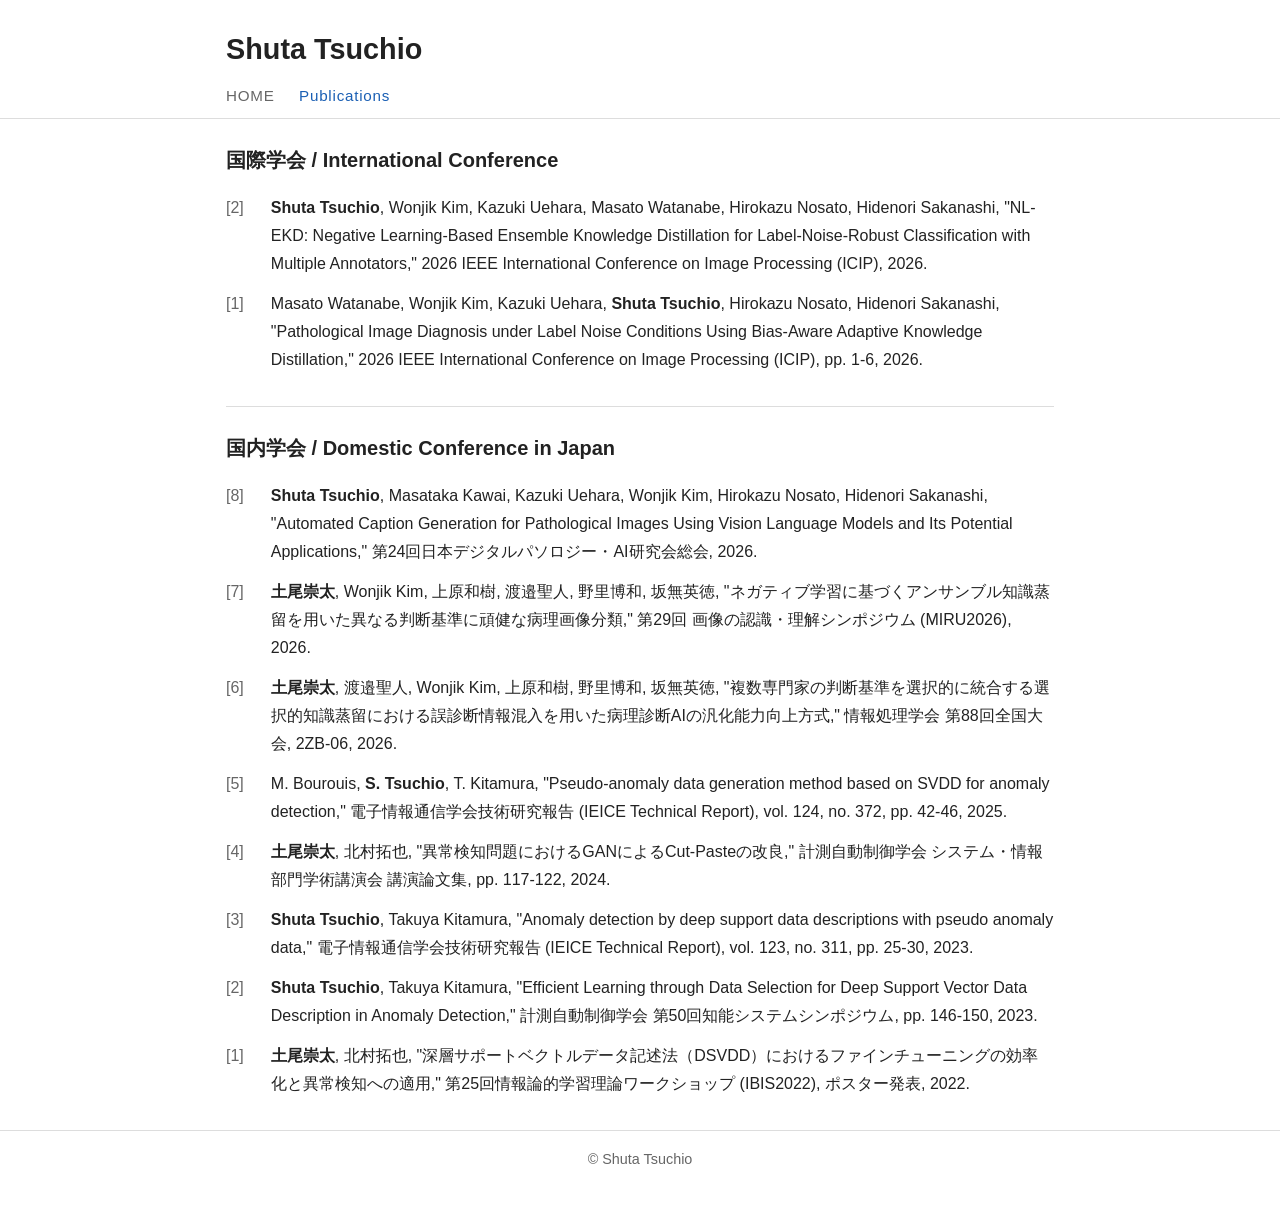
==== publications.html @ 8d2e4fbe "Add personal profile site (home and publications) Co-Authored-By: Claude Opus 5.5 <noreply@anthropic" ====
<!DOCTYPE html>
<html lang="ja">
<head>
  <meta charset="utf-8">
  <meta name="viewport" content="width=device-width, initial-scale=1">
  <title>Publications - Shuta Tsuchio</title>
  <link rel="stylesheet" href="style.css">
</head>
<body>
  <header>
    <div class="container">
      <h1>Shuta Tsuchio</h1>
      <nav>
        <a href="index.html">HOME</a>
        <a href="publications.html" class="active">Publications</a>
      </nav>
    </div>
  </header>

  <main class="container">
    <section>
      <h2>国際学会 / International Conference</h2>
      <ol class="pubs">
        <li><span class="num">[2]</span><span class="me">Shuta Tsuchio</span>, Wonjik Kim, Kazuki Uehara, Masato Watanabe, Hirokazu Nosato, Hidenori Sakanashi,
          "NL-EKD: Negative Learning-Based Ensemble Knowledge Distillation for Label-Noise-Robust Classification with Multiple Annotators,"
          2026 IEEE International Conference on Image Processing (ICIP), 2026.</li>
        <li><span class="num">[1]</span>Masato Watanabe, Wonjik Kim, Kazuki Uehara, <span class="me">Shuta Tsuchio</span>, Hirokazu Nosato, Hidenori Sakanashi,
          "Pathological Image Diagnosis under Label Noise Conditions Using Bias-Aware Adaptive Knowledge Distillation,"
          2026 IEEE International Conference on Image Processing (ICIP), pp. 1-6, 2026.</li>
      </ol>
    </section>

    <section>
      <h2>国内学会 / Domestic Conference in Japan</h2>
      <ol class="pubs">
        <li><span class="num">[8]</span><span class="me">Shuta Tsuchio</span>, Masataka Kawai, Kazuki Uehara, Wonjik Kim, Hirokazu Nosato, Hidenori Sakanashi,
          "Automated Caption Generation for Pathological Images Using Vision Language Models and Its Potential Applications,"
          第24回日本デジタルパソロジー・AI研究会総会, 2026.</li>
        <li><span class="num">[7]</span><span class="me">土尾崇太</span>, Wonjik Kim, 上原和樹, 渡邉聖人, 野里博和, 坂無英徳,
          "ネガティブ学習に基づくアンサンブル知識蒸留を用いた異なる判断基準に頑健な病理画像分類,"
          第29回 画像の認識・理解シンポジウム (MIRU2026), 2026.</li>
        <li><span class="num">[6]</span><span class="me">土尾崇太</span>, 渡邉聖人, Wonjik Kim, 上原和樹, 野里博和, 坂無英徳,
          "複数専門家の判断基準を選択的に統合する選択的知識蒸留における誤診断情報混入を用いた病理診断AIの汎化能力向上方式,"
          情報処理学会 第88回全国大会, 2ZB-06, 2026.</li>
        <li><span class="num">[5]</span>M. Bourouis, <span class="me">S. Tsuchio</span>, T. Kitamura,
          "Pseudo-anomaly data generation method based on SVDD for anomaly detection,"
          電子情報通信学会技術研究報告 (IEICE Technical Report), vol. 124, no. 372, pp. 42-46, 2025.</li>
        <li><span class="num">[4]</span><span class="me">土尾崇太</span>, 北村拓也,
          "異常検知問題におけるGANによるCut-Pasteの改良,"
          計測自動制御学会 システム・情報部門学術講演会 講演論文集, pp. 117-122, 2024.</li>
        <li><span class="num">[3]</span><span class="me">Shuta Tsuchio</span>, Takuya Kitamura,
          "Anomaly detection by deep support data descriptions with pseudo anomaly data,"
          電子情報通信学会技術研究報告 (IEICE Technical Report), vol. 123, no. 311, pp. 25-30, 2023.</li>
        <li><span class="num">[2]</span><span class="me">Shuta Tsuchio</span>, Takuya Kitamura,
          "Efficient Learning through Data Selection for Deep Support Vector Data Description in Anomaly Detection,"
          計測自動制御学会 第50回知能システムシンポジウム, pp. 146-150, 2023.</li>
        <li><span class="num">[1]</span><span class="me">土尾崇太</span>, 北村拓也,
          "深層サポートベクトルデータ記述法（DSVDD）におけるファインチューニングの効率化と異常検知への適用,"
          第25回情報論的学習理論ワークショップ (IBIS2022), ポスター発表, 2022.</li>
      </ol>
    </section>
  </main>

  <footer>
    <div class="container">&copy; Shuta Tsuchio</div>
  </footer>
</body>
</html>
---- style.css ----
:root {
  --bg: #ffffff;
  --text: #222222;
  --muted: #666666;
  --accent: #1a5fb4;
  --rule: #dddddd;
}
@media (prefers-color-scheme: dark) {
  :root {
    --bg: #1b1b1d;
    --text: #e6e6e6;
    --muted: #a0a0a0;
    --accent: #78aeed;
    --rule: #3a3a3c;
  }
}
* { box-sizing: border-box; }
body {
  margin: 0;
  background: var(--bg);
  color: var(--text);
  font-family: "Helvetica Neue", Arial, "Hiragino Kaku Gothic ProN", "Noto Sans JP", Meiryo, sans-serif;
  line-height: 1.75;
}
.container { max-width: 860px; margin: 0 auto; padding: 0 16px; }
header { border-bottom: 1px solid var(--rule); padding: 24px 0 8px; }
header h1 { margin: 0; font-size: 1.8rem; font-weight: 600; }
nav { margin-top: 8px; }
nav a {
  margin-right: 20px; color: var(--muted); text-decoration: none;
  font-size: 0.95rem; letter-spacing: 0.05em;
}
nav a:hover, nav a.active { color: var(--accent); }
main { padding: 8px 0 32px; }
section { border-bottom: 1px solid var(--rule); padding: 16px 0; }
section:last-child { border-bottom: none; }
h2 { font-size: 1.25rem; margin: 8px 0 12px; }
ul { padding-left: 1.4em; margin: 0; }
li { margin-bottom: 6px; }
a { color: var(--accent); }
.muted { color: var(--muted); }
.profile dt { font-weight: 600; float: left; width: 7em; clear: left; }
.profile dd { margin: 0 0 4px 7em; }
ol.pubs { list-style: none; padding-left: 0; }
ol.pubs li { margin-bottom: 12px; padding-left: 2.8em; text-indent: -2.8em; }
ol.pubs .num { display: inline-block; width: 2.8em; text-indent: 0; color: var(--muted); }
.me { font-weight: 700; }
footer {
  border-top: 1px solid var(--rule); padding: 16px 0 32px;
  color: var(--muted); font-size: 0.9rem; text-align: center;
}
@media (max-width: 560px) {
  .profile dt { float: none; width: auto; }
  .profile dd { margin-left: 0; }
}
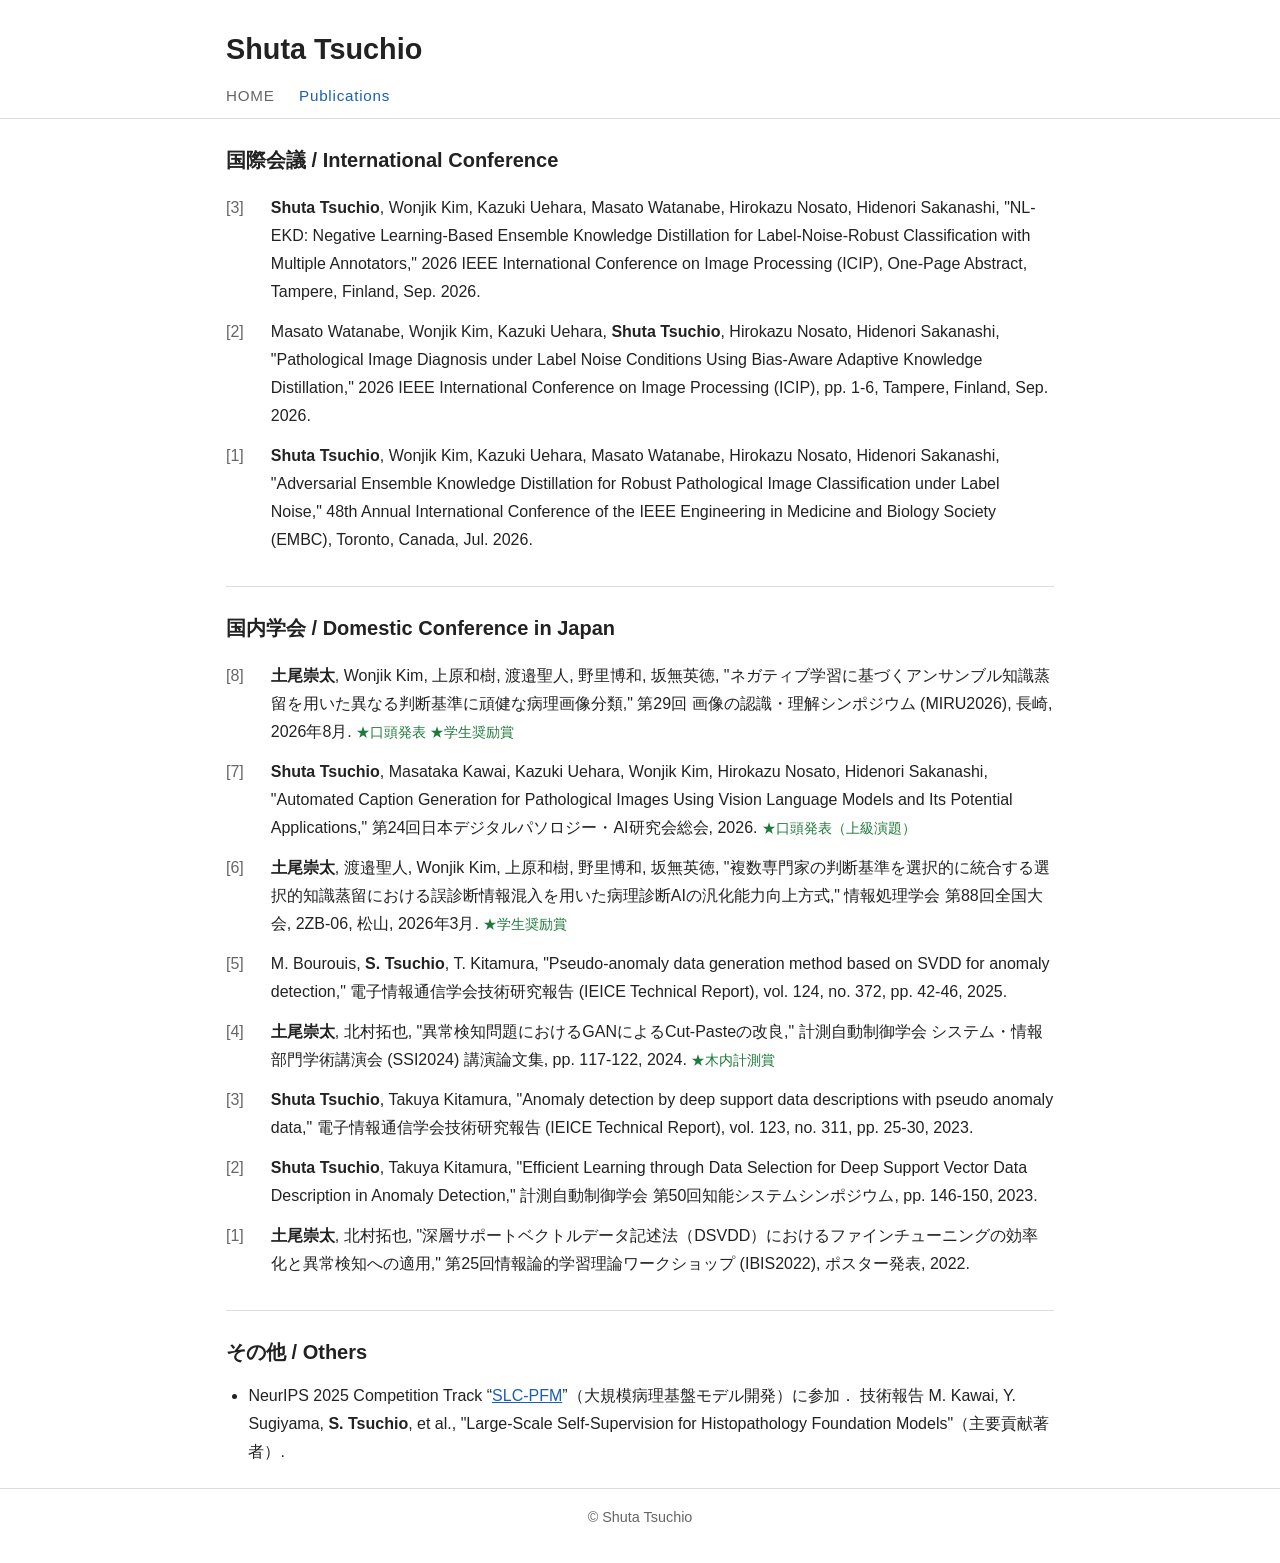
==== commit fc59b12e: "Add education, awards, RA, EMBC paper and update affiliation Co-Authored-By: Claude Opus 5.5 <norepl" ====
--- a/publications.html
+++ b/publications.html
@@ -19,35 +19,42 @@
 
   <main class="container">
     <section>
-      <h2>国際学会 / International Conference</h2>
+      <h2>国際会議 / International Conference</h2>
       <ol class="pubs">
-        <li><span class="num">[2]</span><span class="me">Shuta Tsuchio</span>, Wonjik Kim, Kazuki Uehara, Masato Watanabe, Hirokazu Nosato, Hidenori Sakanashi,
+        <li><span class="num">[3]</span><span class="me">Shuta Tsuchio</span>, Wonjik Kim, Kazuki Uehara, Masato Watanabe, Hirokazu Nosato, Hidenori Sakanashi,
           "NL-EKD: Negative Learning-Based Ensemble Knowledge Distillation for Label-Noise-Robust Classification with Multiple Annotators,"
-          2026 IEEE International Conference on Image Processing (ICIP), 2026.</li>
-        <li><span class="num">[1]</span>Masato Watanabe, Wonjik Kim, Kazuki Uehara, <span class="me">Shuta Tsuchio</span>, Hirokazu Nosato, Hidenori Sakanashi,
+          2026 IEEE International Conference on Image Processing (ICIP), One-Page Abstract, Tampere, Finland, Sep. 2026.</li>
+        <li><span class="num">[2]</span>Masato Watanabe, Wonjik Kim, Kazuki Uehara, <span class="me">Shuta Tsuchio</span>, Hirokazu Nosato, Hidenori Sakanashi,
           "Pathological Image Diagnosis under Label Noise Conditions Using Bias-Aware Adaptive Knowledge Distillation,"
-          2026 IEEE International Conference on Image Processing (ICIP), pp. 1-6, 2026.</li>
+          2026 IEEE International Conference on Image Processing (ICIP), pp. 1-6, Tampere, Finland, Sep. 2026.</li>
+        <li><span class="num">[1]</span><span class="me">Shuta Tsuchio</span>, Wonjik Kim, Kazuki Uehara, Masato Watanabe, Hirokazu Nosato, Hidenori Sakanashi,
+          "Adversarial Ensemble Knowledge Distillation for Robust Pathological Image Classification under Label Noise,"
+          48th Annual International Conference of the IEEE Engineering in Medicine and Biology Society (EMBC), Toronto, Canada, Jul. 2026.</li>
       </ol>
     </section>
 
     <section>
       <h2>国内学会 / Domestic Conference in Japan</h2>
       <ol class="pubs">
-        <li><span class="num">[8]</span><span class="me">Shuta Tsuchio</span>, Masataka Kawai, Kazuki Uehara, Wonjik Kim, Hirokazu Nosato, Hidenori Sakanashi,
+        <li><span class="num">[8]</span><span class="me">土尾崇太</span>, Wonjik Kim, 上原和樹, 渡邉聖人, 野里博和, 坂無英徳,
+          "ネガティブ学習に基づくアンサンブル知識蒸留を用いた異なる判断基準に頑健な病理画像分類,"
+          第29回 画像の認識・理解シンポジウム (MIRU2026), 長崎, 2026年8月.
+          <span class="note">★口頭発表 ★学生奨励賞</span></li>
+        <li><span class="num">[7]</span><span class="me">Shuta Tsuchio</span>, Masataka Kawai, Kazuki Uehara, Wonjik Kim, Hirokazu Nosato, Hidenori Sakanashi,
           "Automated Caption Generation for Pathological Images Using Vision Language Models and Its Potential Applications,"
-          第24回日本デジタルパソロジー・AI研究会総会, 2026.</li>
-        <li><span class="num">[7]</span><span class="me">土尾崇太</span>, Wonjik Kim, 上原和樹, 渡邉聖人, 野里博和, 坂無英徳,
-          "ネガティブ学習に基づくアンサンブル知識蒸留を用いた異なる判断基準に頑健な病理画像分類,"
-          第29回 画像の認識・理解シンポジウム (MIRU2026), 2026.</li>
+          第24回日本デジタルパソロジー・AI研究会総会, 2026.
+          <span class="note">★口頭発表（上級演題）</span></li>
         <li><span class="num">[6]</span><span class="me">土尾崇太</span>, 渡邉聖人, Wonjik Kim, 上原和樹, 野里博和, 坂無英徳,
           "複数専門家の判断基準を選択的に統合する選択的知識蒸留における誤診断情報混入を用いた病理診断AIの汎化能力向上方式,"
-          情報処理学会 第88回全国大会, 2ZB-06, 2026.</li>
+          情報処理学会 第88回全国大会, 2ZB-06, 松山, 2026年3月.
+          <span class="note">★学生奨励賞</span></li>
         <li><span class="num">[5]</span>M. Bourouis, <span class="me">S. Tsuchio</span>, T. Kitamura,
           "Pseudo-anomaly data generation method based on SVDD for anomaly detection,"
           電子情報通信学会技術研究報告 (IEICE Technical Report), vol. 124, no. 372, pp. 42-46, 2025.</li>
         <li><span class="num">[4]</span><span class="me">土尾崇太</span>, 北村拓也,
           "異常検知問題におけるGANによるCut-Pasteの改良,"
-          計測自動制御学会 システム・情報部門学術講演会 講演論文集, pp. 117-122, 2024.</li>
+          計測自動制御学会 システム・情報部門学術講演会 (SSI2024) 講演論文集, pp. 117-122, 2024.
+          <span class="note">★木内計測賞</span></li>
         <li><span class="num">[3]</span><span class="me">Shuta Tsuchio</span>, Takuya Kitamura,
           "Anomaly detection by deep support data descriptions with pseudo anomaly data,"
           電子情報通信学会技術研究報告 (IEICE Technical Report), vol. 123, no. 311, pp. 25-30, 2023.</li>
@@ -59,6 +66,14 @@
           第25回情報論的学習理論ワークショップ (IBIS2022), ポスター発表, 2022.</li>
       </ol>
     </section>
+
+    <section>
+      <h2>その他 / Others</h2>
+      <ul>
+        <li>NeurIPS 2025 Competition Track &ldquo;<a href="https://neurips.cc/virtual/2025/competition/127723">SLC-PFM</a>&rdquo;（大規模病理基盤モデル開発）に参加．
+          技術報告 M. Kawai, Y. Sugiyama, <span class="me">S. Tsuchio</span>, et al., "Large-Scale Self-Supervision for Histopathology Foundation Models"（主要貢献著者）.</li>
+      </ul>
+    </section>
   </main>
 
   <footer>
--- a/style.css
+++ b/style.css
@@ -4,6 +4,9 @@
   --muted: #666666;
   --accent: #1a5fb4;
   --rule: #dddddd;
+  --badge-bg: #eef6ef;
+  --badge-text: #1e7a3a;
+  --badge-border: #b9dcc2;
 }
 @media (prefers-color-scheme: dark) {
   :root {
@@ -12,6 +15,9 @@
     --muted: #a0a0a0;
     --accent: #78aeed;
     --rule: #3a3a3c;
+    --badge-bg: #0f1f15;
+    --badge-text: #6fe39a;
+    --badge-border: #2f4a38;
   }
 }
 * { box-sizing: border-box; }
@@ -53,3 +59,17 @@
   .profile dt { float: none; width: auto; }
   .profile dd { margin-left: 0; }
 }
+
+ul.timeline { list-style: none; padding-left: 0; }
+ul.timeline li {
+  display: flex; gap: 16px; align-items: baseline;
+  padding: 10px 0; margin: 0; border-bottom: 1px dashed var(--rule);
+}
+ul.timeline li:last-child { border-bottom: none; }
+.year {
+  flex: 0 0 auto; font-family: "SFMono-Regular", Menlo, Consolas, monospace;
+  font-size: 0.85rem; letter-spacing: 0.08em; padding: 2px 12px;
+  background: var(--badge-bg); color: var(--badge-text);
+  border: 1px solid var(--badge-border); border-radius: 2px;
+}
+.note { color: var(--badge-text); font-size: 0.9rem; white-space: nowrap; }
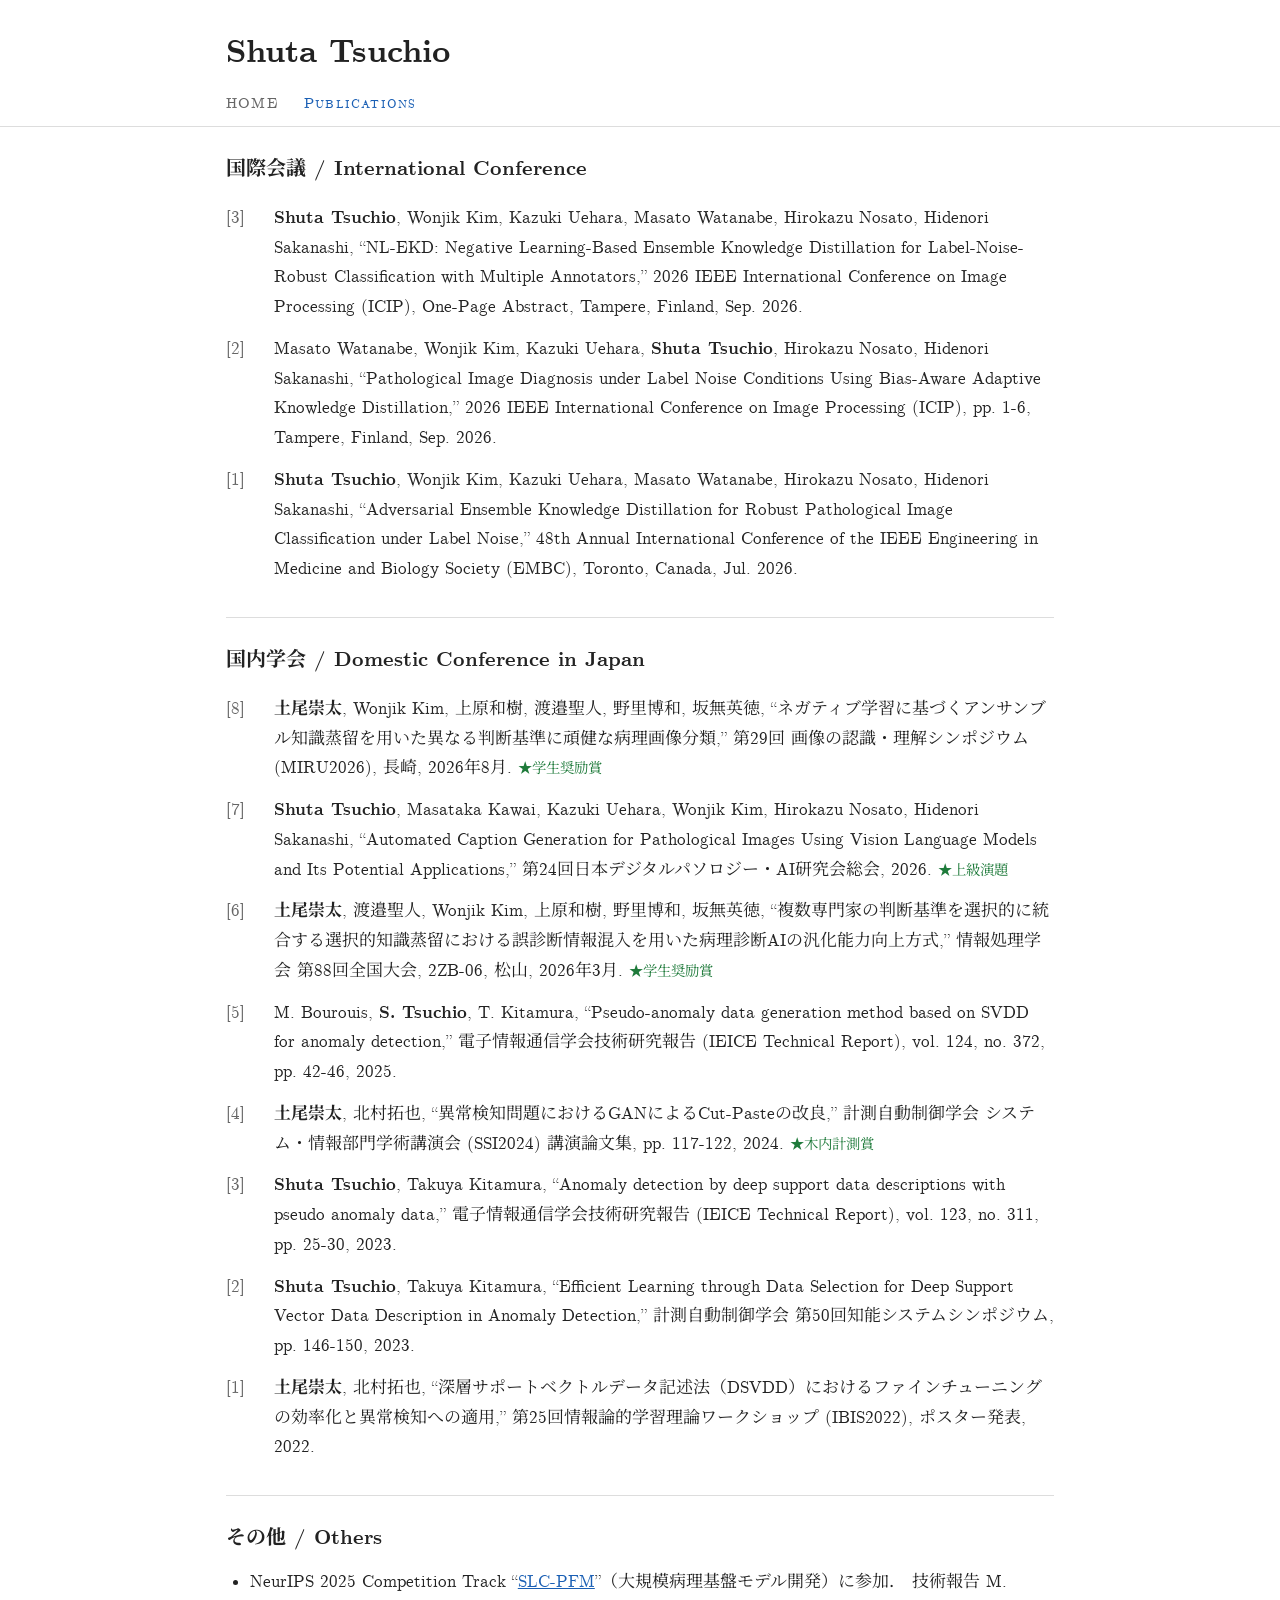
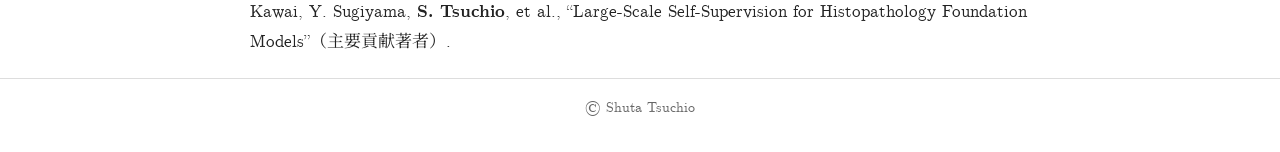
==== commit 1c3669ff: "Use Computer Modern (TeX-style) fonts, remove oral-presentation marks, add months to education Co-Au" ====
--- a/publications.html
+++ b/publications.html
@@ -4,6 +4,9 @@
   <meta charset="utf-8">
   <meta name="viewport" content="width=device-width, initial-scale=1">
   <title>Publications - Shuta Tsuchio</title>
+  <link rel="preconnect" href="https://fonts.googleapis.com">
+  <link rel="preconnect" href="https://fonts.gstatic.com" crossorigin>
+  <link rel="stylesheet" href="https://fonts.googleapis.com/css2?family=Noto+Serif+JP:wght@400;700&amp;display=swap">
   <link rel="stylesheet" href="style.css">
 </head>
 <body>
@@ -22,13 +25,13 @@
       <h2>国際会議 / International Conference</h2>
       <ol class="pubs">
         <li><span class="num">[3]</span><span class="me">Shuta Tsuchio</span>, Wonjik Kim, Kazuki Uehara, Masato Watanabe, Hirokazu Nosato, Hidenori Sakanashi,
-          "NL-EKD: Negative Learning-Based Ensemble Knowledge Distillation for Label-Noise-Robust Classification with Multiple Annotators,"
+          “NL-EKD: Negative Learning-Based Ensemble Knowledge Distillation for Label-Noise-Robust Classification with Multiple Annotators,”
           2026 IEEE International Conference on Image Processing (ICIP), One-Page Abstract, Tampere, Finland, Sep. 2026.</li>
         <li><span class="num">[2]</span>Masato Watanabe, Wonjik Kim, Kazuki Uehara, <span class="me">Shuta Tsuchio</span>, Hirokazu Nosato, Hidenori Sakanashi,
-          "Pathological Image Diagnosis under Label Noise Conditions Using Bias-Aware Adaptive Knowledge Distillation,"
+          “Pathological Image Diagnosis under Label Noise Conditions Using Bias-Aware Adaptive Knowledge Distillation,”
           2026 IEEE International Conference on Image Processing (ICIP), pp. 1-6, Tampere, Finland, Sep. 2026.</li>
         <li><span class="num">[1]</span><span class="me">Shuta Tsuchio</span>, Wonjik Kim, Kazuki Uehara, Masato Watanabe, Hirokazu Nosato, Hidenori Sakanashi,
-          "Adversarial Ensemble Knowledge Distillation for Robust Pathological Image Classification under Label Noise,"
+          “Adversarial Ensemble Knowledge Distillation for Robust Pathological Image Classification under Label Noise,”
           48th Annual International Conference of the IEEE Engineering in Medicine and Biology Society (EMBC), Toronto, Canada, Jul. 2026.</li>
       </ol>
     </section>
@@ -37,32 +40,32 @@
       <h2>国内学会 / Domestic Conference in Japan</h2>
       <ol class="pubs">
         <li><span class="num">[8]</span><span class="me">土尾崇太</span>, Wonjik Kim, 上原和樹, 渡邉聖人, 野里博和, 坂無英徳,
-          "ネガティブ学習に基づくアンサンブル知識蒸留を用いた異なる判断基準に頑健な病理画像分類,"
+          “ネガティブ学習に基づくアンサンブル知識蒸留を用いた異なる判断基準に頑健な病理画像分類,”
           第29回 画像の認識・理解シンポジウム (MIRU2026), 長崎, 2026年8月.
-          <span class="note">★口頭発表 ★学生奨励賞</span></li>
+          <span class="note">★学生奨励賞</span></li>
         <li><span class="num">[7]</span><span class="me">Shuta Tsuchio</span>, Masataka Kawai, Kazuki Uehara, Wonjik Kim, Hirokazu Nosato, Hidenori Sakanashi,
-          "Automated Caption Generation for Pathological Images Using Vision Language Models and Its Potential Applications,"
+          “Automated Caption Generation for Pathological Images Using Vision Language Models and Its Potential Applications,”
           第24回日本デジタルパソロジー・AI研究会総会, 2026.
-          <span class="note">★口頭発表（上級演題）</span></li>
+          <span class="note">★上級演題</span></li>
         <li><span class="num">[6]</span><span class="me">土尾崇太</span>, 渡邉聖人, Wonjik Kim, 上原和樹, 野里博和, 坂無英徳,
-          "複数専門家の判断基準を選択的に統合する選択的知識蒸留における誤診断情報混入を用いた病理診断AIの汎化能力向上方式,"
+          “複数専門家の判断基準を選択的に統合する選択的知識蒸留における誤診断情報混入を用いた病理診断AIの汎化能力向上方式,”
           情報処理学会 第88回全国大会, 2ZB-06, 松山, 2026年3月.
           <span class="note">★学生奨励賞</span></li>
         <li><span class="num">[5]</span>M. Bourouis, <span class="me">S. Tsuchio</span>, T. Kitamura,
-          "Pseudo-anomaly data generation method based on SVDD for anomaly detection,"
+          “Pseudo-anomaly data generation method based on SVDD for anomaly detection,”
           電子情報通信学会技術研究報告 (IEICE Technical Report), vol. 124, no. 372, pp. 42-46, 2025.</li>
         <li><span class="num">[4]</span><span class="me">土尾崇太</span>, 北村拓也,
-          "異常検知問題におけるGANによるCut-Pasteの改良,"
+          “異常検知問題におけるGANによるCut-Pasteの改良,”
           計測自動制御学会 システム・情報部門学術講演会 (SSI2024) 講演論文集, pp. 117-122, 2024.
           <span class="note">★木内計測賞</span></li>
         <li><span class="num">[3]</span><span class="me">Shuta Tsuchio</span>, Takuya Kitamura,
-          "Anomaly detection by deep support data descriptions with pseudo anomaly data,"
+          “Anomaly detection by deep support data descriptions with pseudo anomaly data,”
           電子情報通信学会技術研究報告 (IEICE Technical Report), vol. 123, no. 311, pp. 25-30, 2023.</li>
         <li><span class="num">[2]</span><span class="me">Shuta Tsuchio</span>, Takuya Kitamura,
-          "Efficient Learning through Data Selection for Deep Support Vector Data Description in Anomaly Detection,"
+          “Efficient Learning through Data Selection for Deep Support Vector Data Description in Anomaly Detection,”
           計測自動制御学会 第50回知能システムシンポジウム, pp. 146-150, 2023.</li>
         <li><span class="num">[1]</span><span class="me">土尾崇太</span>, 北村拓也,
-          "深層サポートベクトルデータ記述法（DSVDD）におけるファインチューニングの効率化と異常検知への適用,"
+          “深層サポートベクトルデータ記述法（DSVDD）におけるファインチューニングの効率化と異常検知への適用,”
           第25回情報論的学習理論ワークショップ (IBIS2022), ポスター発表, 2022.</li>
       </ol>
     </section>
@@ -71,7 +74,7 @@
       <h2>その他 / Others</h2>
       <ul>
         <li>NeurIPS 2025 Competition Track &ldquo;<a href="https://neurips.cc/virtual/2025/competition/127723">SLC-PFM</a>&rdquo;（大規模病理基盤モデル開発）に参加．
-          技術報告 M. Kawai, Y. Sugiyama, <span class="me">S. Tsuchio</span>, et al., "Large-Scale Self-Supervision for Histopathology Foundation Models"（主要貢献著者）.</li>
+          技術報告 M. Kawai, Y. Sugiyama, <span class="me">S. Tsuchio</span>, et al., “Large-Scale Self-Supervision for Histopathology Foundation Models”（主要貢献著者）.</li>
       </ul>
     </section>
   </main>
--- a/style.css
+++ b/style.css
@@ -1,3 +1,12 @@
+@font-face { font-family: "CMU Serif"; font-style: normal; font-weight: 400; font-display: swap;
+  src: url("fonts/cmu-serif-500-roman.woff2") format("woff2"); }
+@font-face { font-family: "CMU Serif"; font-style: italic; font-weight: 400; font-display: swap;
+  src: url("fonts/cmu-serif-500-italic.woff2") format("woff2"); }
+@font-face { font-family: "CMU Serif"; font-style: normal; font-weight: 700; font-display: swap;
+  src: url("fonts/cmu-serif-700-roman.woff2") format("woff2"); }
+@font-face { font-family: "CMU Typewriter Text"; font-style: normal; font-weight: 400; font-display: swap;
+  src: url("fonts/cmu-typewriter-text-500-roman.woff2") format("woff2"); }
+
 :root {
   --bg: #ffffff;
   --text: #222222;
@@ -25,16 +34,17 @@
   margin: 0;
   background: var(--bg);
   color: var(--text);
-  font-family: "Helvetica Neue", Arial, "Hiragino Kaku Gothic ProN", "Noto Sans JP", Meiryo, sans-serif;
+  font-family: "CMU Serif", "Noto Serif JP", "Hiragino Mincho ProN", "Yu Mincho", "YuMincho", serif;
+  font-size: 17px;
   line-height: 1.75;
 }
 .container { max-width: 860px; margin: 0 auto; padding: 0 16px; }
 header { border-bottom: 1px solid var(--rule); padding: 24px 0 8px; }
-header h1 { margin: 0; font-size: 1.8rem; font-weight: 600; }
+header h1 { margin: 0; font-size: 2rem; font-weight: 700; }
 nav { margin-top: 8px; }
 nav a {
   margin-right: 20px; color: var(--muted); text-decoration: none;
-  font-size: 0.95rem; letter-spacing: 0.05em;
+  font-size: 0.95rem; letter-spacing: 0.08em; font-variant: small-caps;
 }
 nav a:hover, nav a.active { color: var(--accent); }
 main { padding: 8px 0 32px; }
@@ -67,7 +77,7 @@
 }
 ul.timeline li:last-child { border-bottom: none; }
 .year {
-  flex: 0 0 auto; font-family: "SFMono-Regular", Menlo, Consolas, monospace;
+  flex: 0 0 auto; font-family: "CMU Typewriter Text", "Courier New", monospace;
   font-size: 0.85rem; letter-spacing: 0.08em; padding: 2px 12px;
   background: var(--badge-bg); color: var(--badge-text);
   border: 1px solid var(--badge-border); border-radius: 2px;
